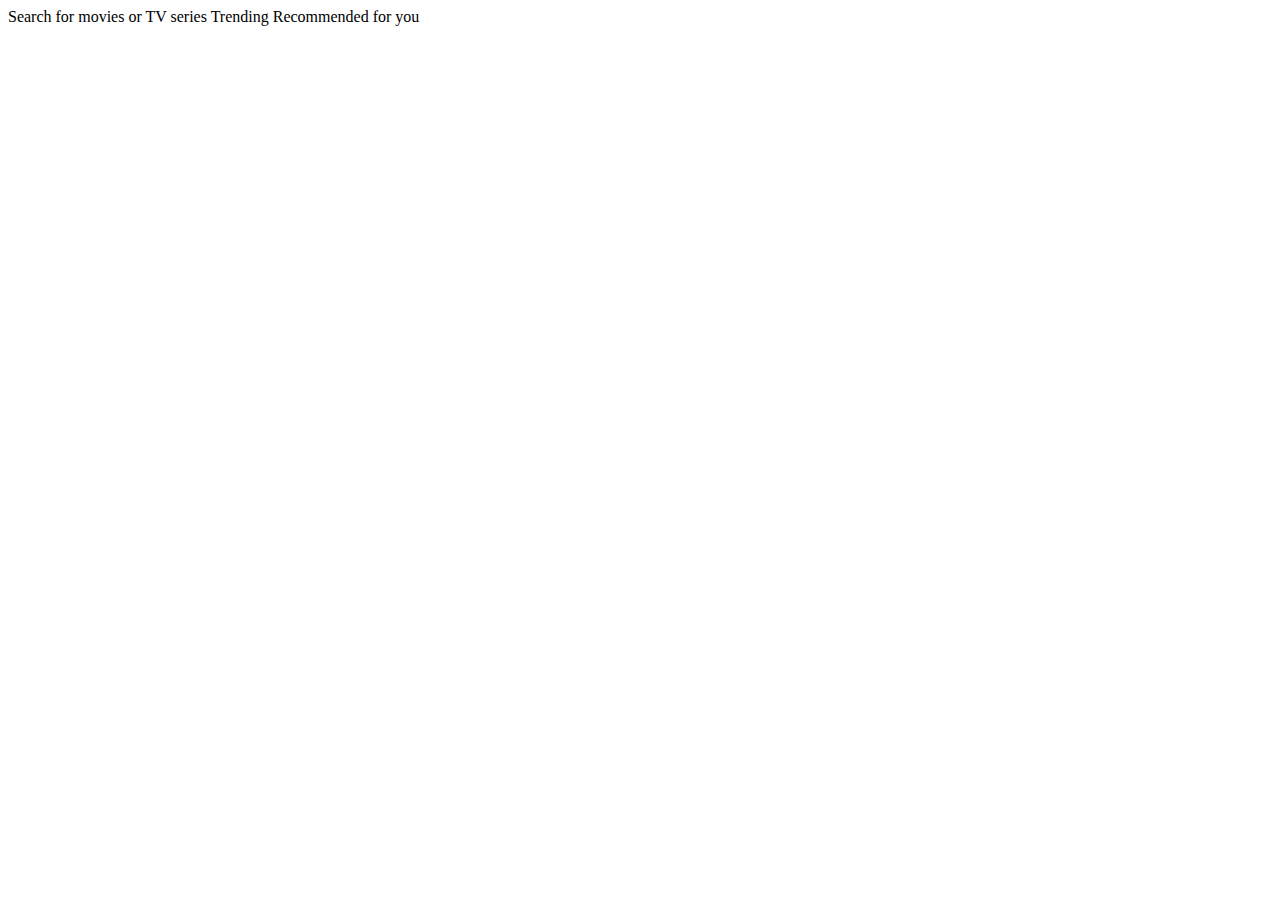
==== starter-code/index.html @ bb470f31 "initial commit" ====
<!DOCTYPE html>
<html lang="en">
<head>
  <meta charset="UTF-8">
  <meta name="viewport" content="width=device-width, initial-scale=1.0">

  <link rel="icon" type="image/png" sizes="32x32" href="./assets/favicon-32x32.png">
  
  <title>Frontend Mentor | Entertainment web app</title>
</head>
<body>

  Search for movies or TV series
  
  Trending

  <!-- Display trending shows -->

  Recommended for you

  <!-- Display recommended shows -->
  
</body>
</html>
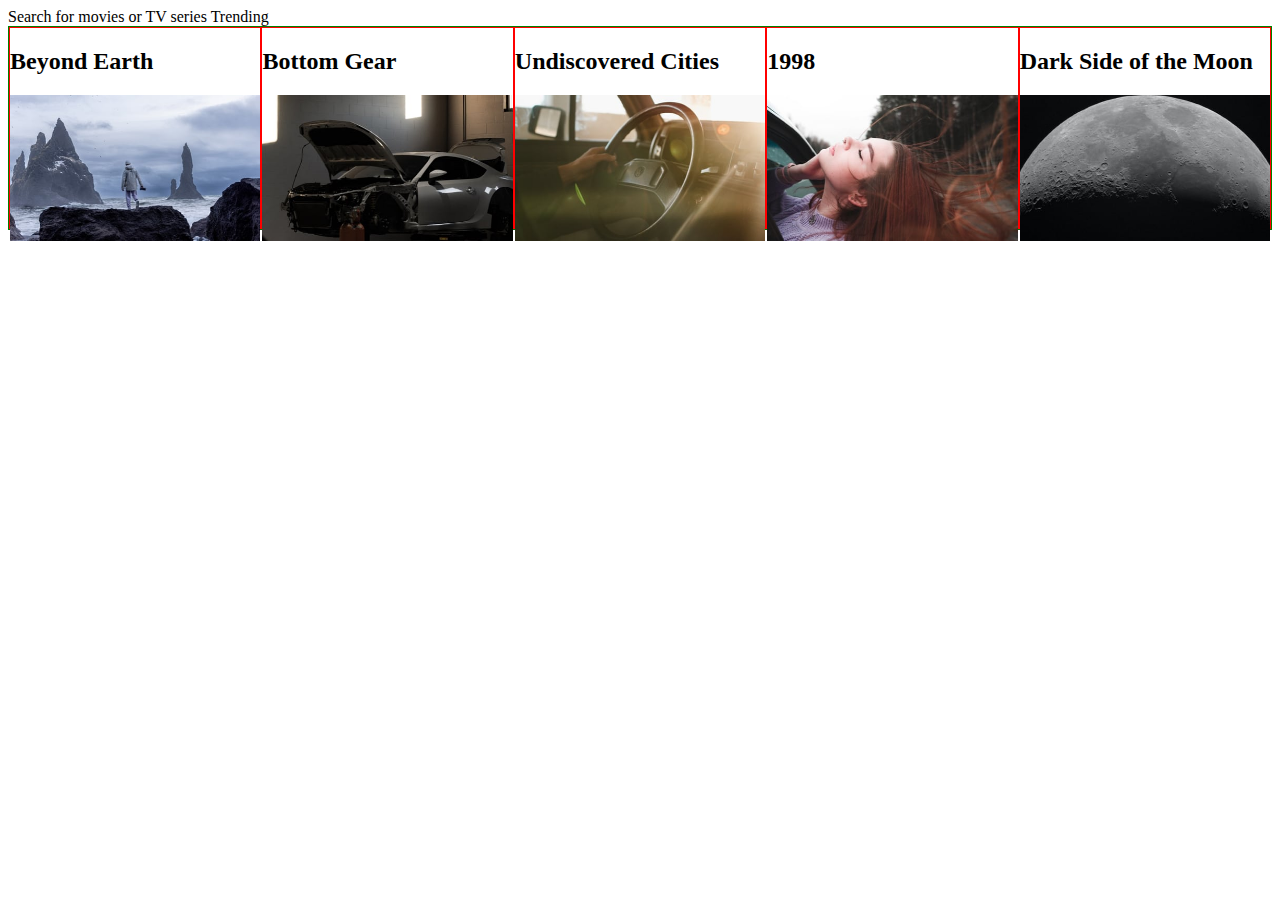
==== commit 7c9312ec: "added style and cards" ====
--- a/starter-code/index.html
+++ b/starter-code/index.html
@@ -5,20 +5,25 @@
   <meta name="viewport" content="width=device-width, initial-scale=1.0">
 
   <link rel="icon" type="image/png" sizes="32x32" href="./assets/favicon-32x32.png">
-  
+  <link rel="stylesheet" href="./style.css">
   <title>Frontend Mentor | Entertainment web app</title>
 </head>
 <body>
 
   Search for movies or TV series
-  
+
   Trending
 
   <!-- Display trending shows -->
 
-  Recommended for you
+  <section class="trending" id="trend-shows">
+    <div class="card-container">
+<div class="cards"></div>
+
+    </div>
+  </section>
 
   <!-- Display recommended shows -->
-  
+  <script src="./script.js"></script>
 </body>
 </html>--- a/starter-code/style.css
+++ b/starter-code/style.css
@@ -0,0 +1,25 @@
+
+.card-container{
+    display: flex;
+    flex-direction: column;
+    border:1px solid green;
+
+}
+
+
+.cards{
+    display: flex;
+
+}
+
+.card{
+    width: 300px;
+    height: 200px;
+    border: 1px solid red;
+
+}
+
+.card > img{
+    width:100%;
+
+}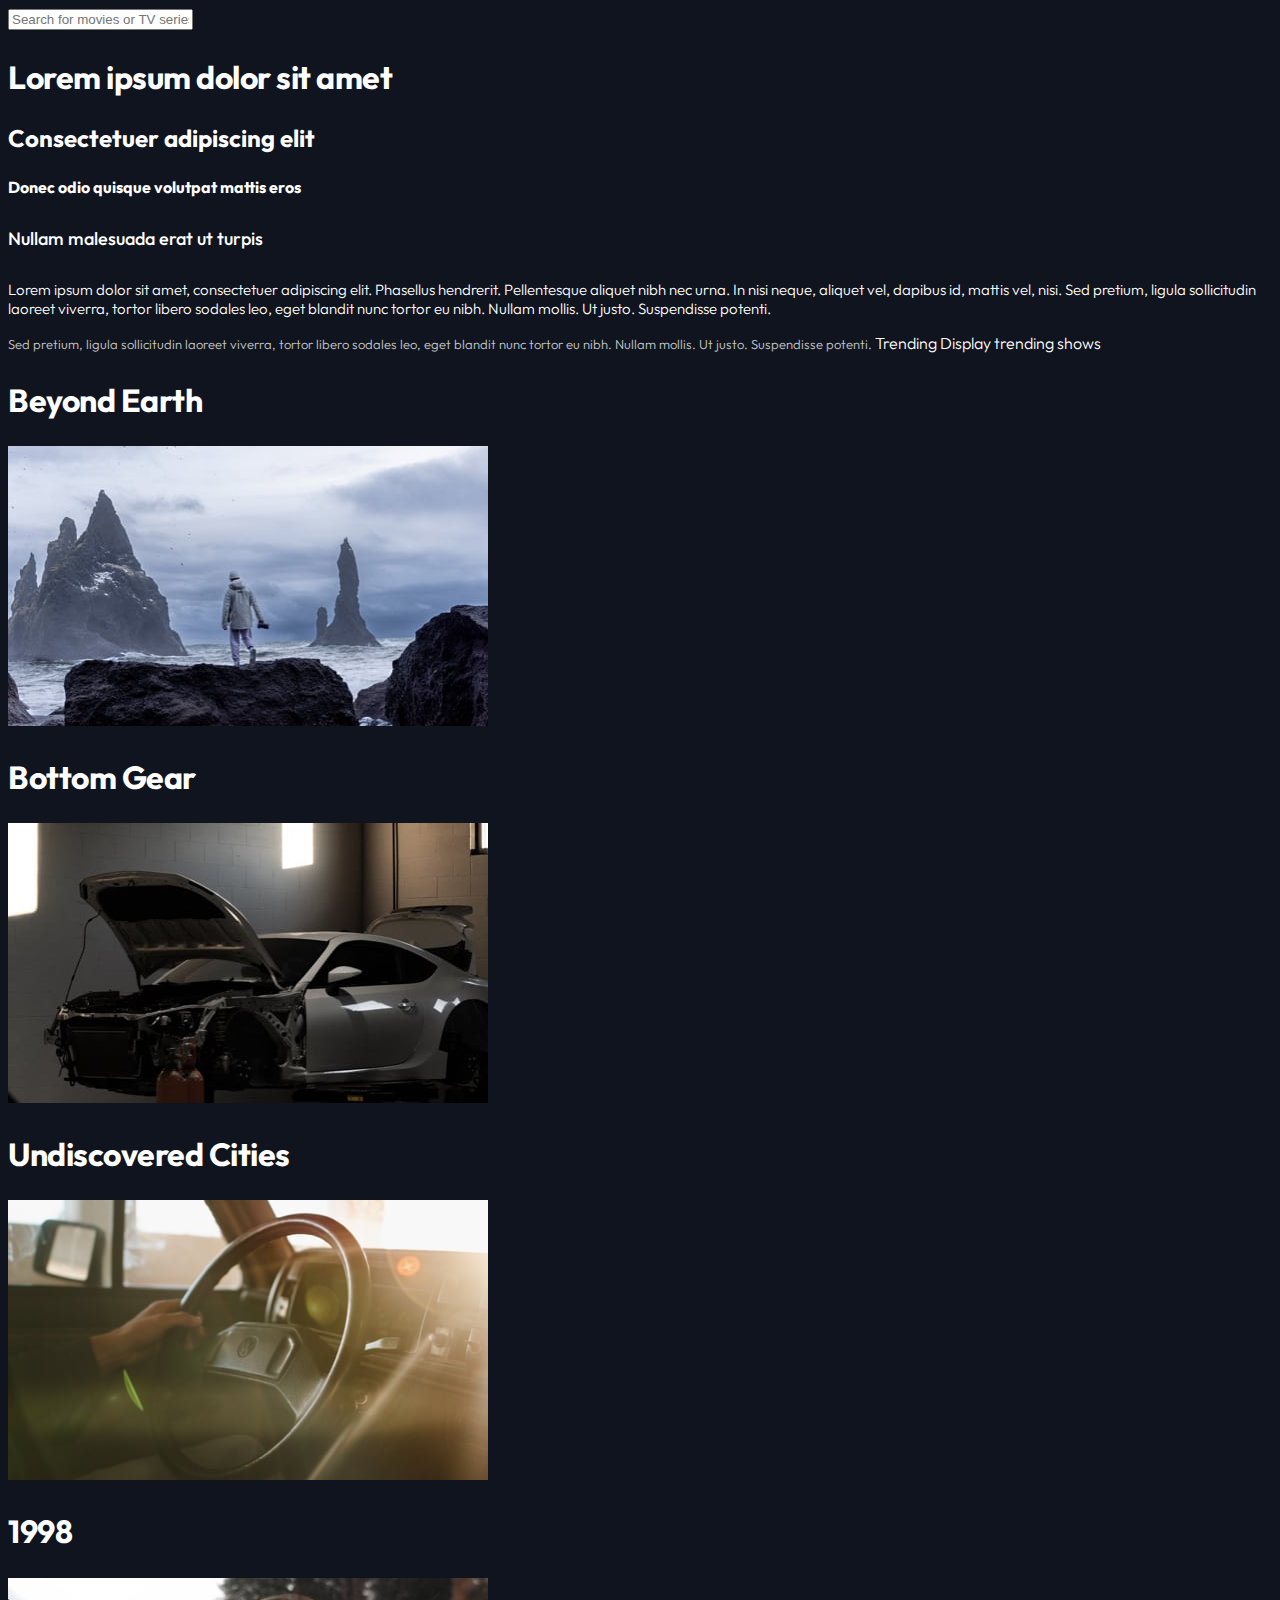
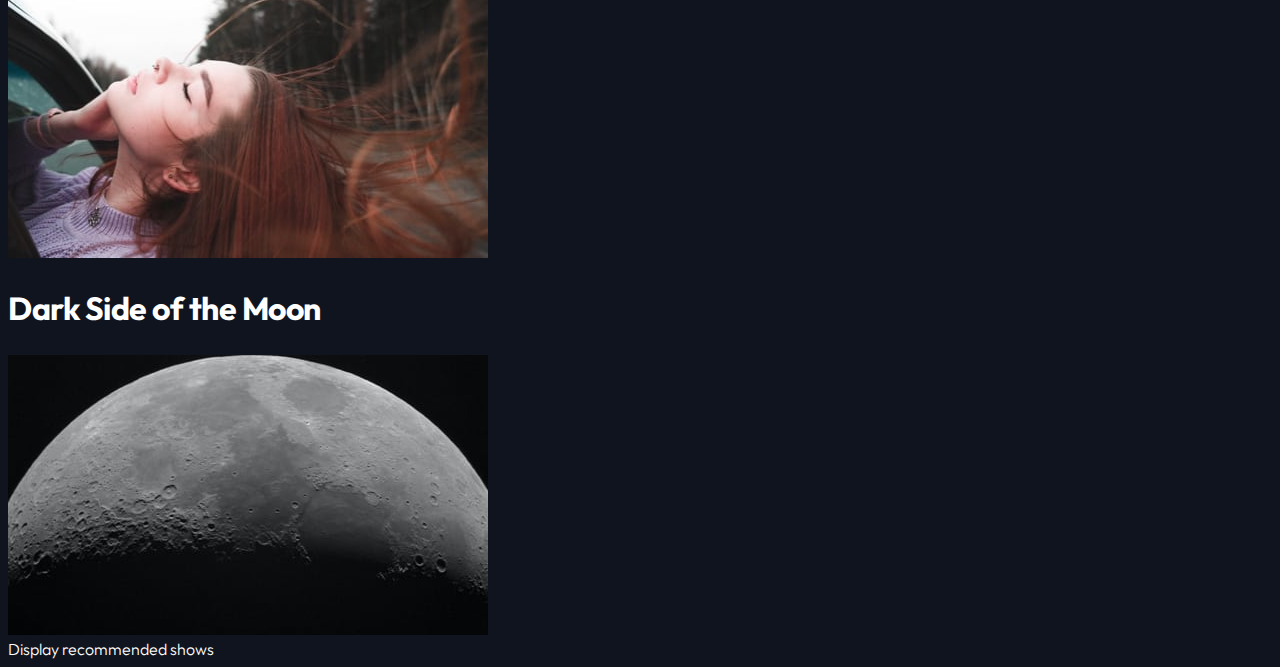
==== commit 621b04f1: "added style system" ====
--- a/starter-code/index.html
+++ b/starter-code/index.html
@@ -3,18 +3,31 @@
 <head>
   <meta charset="UTF-8">
   <meta name="viewport" content="width=device-width, initial-scale=1.0">
-
+  <link rel="preconnect" href="https://fonts.googleapis.com">
+<link rel="preconnect" href="https://fonts.gstatic.com" crossorigin>
+<link href="https://fonts.googleapis.com/css2?family=Outfit:wght@300;500&display=swap" rel="stylesheet">
   <link rel="icon" type="image/png" sizes="32x32" href="./assets/favicon-32x32.png">
   <link rel="stylesheet" href="./style.css">
   <title>Frontend Mentor | Entertainment web app</title>
 </head>
 <body>
 
-  Search for movies or TV series
+   <header>
+    <input type="text" placeholder="Search for movies or TV series" id="search-input">
+  </header>
+
+<h2>Lorem ipsum dolor sit amet</h2>
+<h3>Consectetuer adipiscing elit</h3>
+<h4>Donec odio quisque volutpat mattis eros</h4>
+<h5>Nullam malesuada erat ut turpis</h5>
+<p>Lorem ipsum dolor sit amet, consectetuer adipiscing elit. Phasellus hendrerit. Pellentesque aliquet nibh nec urna. In nisi neque, aliquet vel, dapibus id, mattis vel, nisi. Sed pretium, ligula sollicitudin laoreet viverra, tortor libero sodales leo, eget blandit nunc tortor eu nibh. Nullam mollis. Ut justo. Suspendisse potenti.</p>
+<span>Sed pretium, ligula sollicitudin laoreet viverra, tortor libero sodales leo, eget blandit nunc tortor eu nibh. Nullam mollis. Ut justo. Suspendisse potenti.</span>
+
+
 
   Trending
 
-  <!-- Display trending shows -->
+   Display trending shows
 
   <section class="trending" id="trend-shows">
     <div class="card-container">
@@ -23,7 +36,7 @@
     </div>
   </section>
 
-  <!-- Display recommended shows -->
+  Display recommended shows
   <script src="./script.js"></script>
 </body>
 </html>--- a/starter-code/style.css
+++ b/starter-code/style.css
@@ -1,25 +1,90 @@
+/*** GLobal variables  ***/
 
-.card-container{
-    display: flex;
-    flex-direction: column;
-    border:1px solid green;
+
+:root{
+   --red:hsla(0, 97%, 63%, 1);
+   --dar_blue:hsla(224, 30%, 9%, 1);
+   --greyish_blue:hsla(223, 23%, 46%, 1);
+   --semi_dark_blue: hsla(223, 36%, 13%, 1);
+   --pure_white:hsla(0, 0%, 100%, 1);
+
+
+   --max-width-mobile: 343px;
+  --max-width-tablet: 708px;
+  --max-width-desktop: 1110px;
 
 }
 
+/* GLOBAL STYLES **/
+html {
+    scroll-behavior: smooth;
+  }
+  
+  ::after,
+  ::before {
+    margin: 0;
+    padding: 0;
+    box-sizing: border-box;
+  }
+  
+  * {
+    box-sizing: border-box;
+  }
+  body {
+    font-family: 'Outfit' , sans-serif;
+    font-style: normal;
+    font-weight: 300;
+    color: var(--pure_white);
 
-.cards{
-    display: flex;
+    background-color: var(--dar_blue);
 
-}
+  }
 
-.card{
-    width: 300px;
-    height: 200px;
-    border: 1px solid red;
+  ul {
+    list-style-type: none;
+  }
+  
+  a {
+    text-decoration: none;
+  }
 
-}
+  /* Heading L */
+  h2 {
+    font-size: 32px;
+    line-height: 40px;
+    letter-spacing: -0.5px;
 
-.card > img{
-    width:100%;
+  }
+  
+  /* Heading M */
+  h3 {
+    font-size: 24px;
+    line-height: 30px;
+  }
 
-}+  /* Heading S */
+  h5 {
+    font-size: 24px;
+    font-weight: 500;
+    line-height: 30px;
+  }
+
+  /* Heading XS */
+ h5{
+    font-size: 18px;
+    font-weight: 500;
+    line-height: 23px;
+ }
+
+ p {
+
+    font-size: 15px;
+    line-height: 19px;
+  }
+
+  span {
+
+    font-size: 13px;
+    mix-blend-mode: normal;
+    opacity: 0.75;
+  }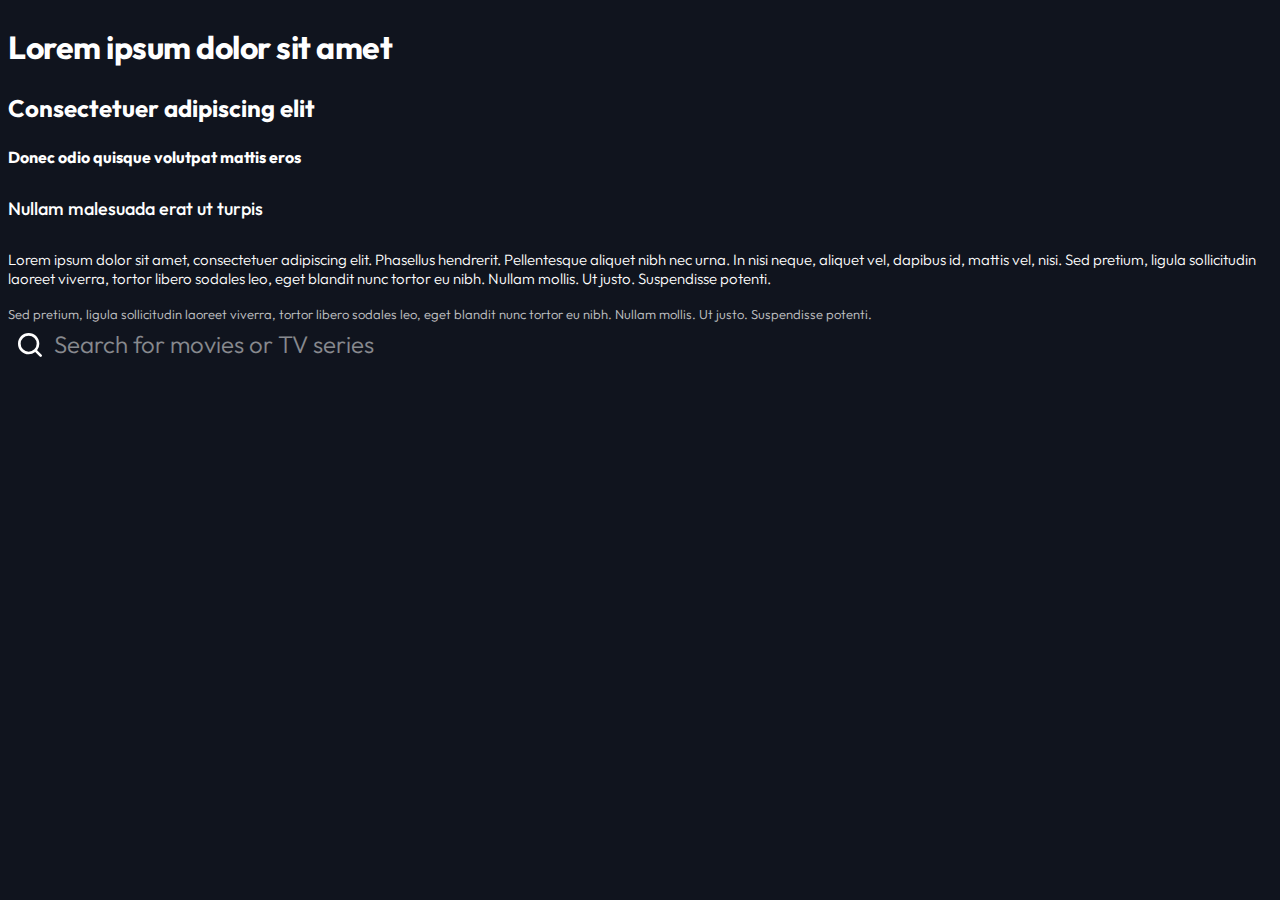
==== commit a8c2a357: "added search_bar Section With Style" ====
--- a/starter-code/index.html
+++ b/starter-code/index.html
@@ -12,10 +12,12 @@
 </head>
 <body>
 
-   <header>
+   <!-- <header>
     <input type="text" placeholder="Search for movies or TV series" id="search-input">
-  </header>
+  </header> -->
 
+
+  <!---Topography-->
 <h2>Lorem ipsum dolor sit amet</h2>
 <h3>Consectetuer adipiscing elit</h3>
 <h4>Donec odio quisque volutpat mattis eros</h4>
@@ -24,10 +26,18 @@
 <span>Sed pretium, ligula sollicitudin laoreet viverra, tortor libero sodales leo, eget blandit nunc tortor eu nibh. Nullam mollis. Ut justo. Suspendisse potenti.</span>
 
 
+<!----- Interactive elements ----->
+<div class="search-container">
 
-  Trending
+  <button type="submit" class="sub-btn">
+    <svg class="search-icon" width="32" height="32" xmlns="http://www.w3.org/2000/svg"><path d="M27.613 25.72 23.08 21.2a10.56 10.56 0 0 0 2.253-6.533C25.333 8.776 20.558 4 14.667 4S4 8.776 4 14.667c0 5.89 4.776 10.666 10.667 10.666A10.56 10.56 0 0 0 21.2 23.08l4.52 4.533a1.333 1.333 0 0 0 1.893 0 1.333 1.333 0 0 0 0-1.893ZM6.667 14.667a8 8 0 1 1 16 0 8 8 0 0 1-16 0Z" fill="#FFF"/></svg>
+  </button>
+    <input  type="text" class="search-bar" placeholder="Search for movies or TV series" name="search">
+</div>
 
-   Display trending shows
+  <!-- Trending
+
+   Display trending shows -->
 
   <section class="trending" id="trend-shows">
     <div class="card-container">
@@ -36,7 +46,7 @@
     </div>
   </section>
 
-  Display recommended shows
-  <script src="./script.js"></script>
+  <!-- Display recommended shows -->
+  <!-- <script src="./script.js"></script> -->
 </body>
 </html>--- a/starter-code/style.css
+++ b/starter-code/style.css
@@ -1,90 +1,165 @@
 /*** GLobal variables  ***/
 
 
-:root{
-   --red:hsla(0, 97%, 63%, 1);
-   --dar_blue:hsla(224, 30%, 9%, 1);
-   --greyish_blue:hsla(223, 23%, 46%, 1);
-   --semi_dark_blue: hsla(223, 36%, 13%, 1);
-   --pure_white:hsla(0, 0%, 100%, 1);
+:root {
+    --red: hsla(0, 97%, 63%, 1);
+    --dar_blue: hsla(224, 30%, 9%, 1);
+    --greyish_blue: hsla(223, 23%, 46%, 1);
+    --semi_dark_blue: hsla(223, 36%, 13%, 1);
+    --pure_white: hsla(0, 0%, 100%, 1);
 
 
-   --max-width-mobile: 343px;
-  --max-width-tablet: 708px;
-  --max-width-desktop: 1110px;
+    --max-width-mobile: 343px;
+    --max-width-tablet: 708px;
+    --max-width-desktop: 1110px;
 
 }
 
 /* GLOBAL STYLES **/
 html {
     scroll-behavior: smooth;
-  }
-  
-  ::after,
-  ::before {
+}
+
+::after,
+::before {
     margin: 0;
     padding: 0;
     box-sizing: border-box;
-  }
-  
-  * {
+}
+
+* {
     box-sizing: border-box;
-  }
-  body {
-    font-family: 'Outfit' , sans-serif;
+}
+
+body {
+    font-family: 'Outfit', sans-serif;
     font-style: normal;
     font-weight: 300;
     color: var(--pure_white);
 
     background-color: var(--dar_blue);
 
-  }
+}
 
-  ul {
+/** List Style ***/
+ul {
     list-style-type: none;
-  }
-  
-  a {
+}
+
+a {
     text-decoration: none;
-  }
+}
 
-  /* Heading L */
-  h2 {
+/* Heading L */
+h2 {
     font-size: 32px;
     line-height: 40px;
     letter-spacing: -0.5px;
 
-  }
-  
-  /* Heading M */
-  h3 {
+}
+
+/* Heading M */
+h3 {
     font-size: 24px;
     line-height: 30px;
-  }
+}
 
-  /* Heading S */
-  h5 {
+/* Heading S */
+h5 {
     font-size: 24px;
     font-weight: 500;
     line-height: 30px;
-  }
+}
 
-  /* Heading XS */
- h5{
+/* Heading XS */
+h5 {
     font-size: 18px;
     font-weight: 500;
     line-height: 23px;
- }
+}
 
- p {
+p {
 
     font-size: 15px;
     line-height: 19px;
-  }
+}
 
-  span {
+span {
 
     font-size: 13px;
     mix-blend-mode: normal;
     opacity: 0.75;
-  }+}
+
+
+/** Interactive Elements **/
+
+/** Search Bar Section Begins **/
+
+.search-container {
+    max-width: 540px;
+    min-height: 47px;
+    /* border: 1px solid red; */
+    display: flex;
+}
+
+/** search button ***/
+.sub-btn {
+    border: none;
+    background-color: inherit;
+}
+
+/** Search Input Field **/
+.search-bar {
+    width: 100%;
+
+}
+
+/** Search Field Active ***/
+.search-bar:focus {
+    caret-color:var(--red);
+    color:var(--pure_white);
+    border-bottom: 1px solid var(--pure_white);
+}
+
+/*** Search Filled **/
+input:valid {
+    border: none;
+}
+
+/* Styles for the placeholder */
+.search-bar::placeholder {
+
+
+    color:var(--pure_white);
+    mix-blend-mode: normal;
+    opacity: 0.5;
+    background-color: inherit;
+
+    font-family: 'Outfit';
+    font-style: normal;
+    font-weight: 300;
+    font-size: 24px;
+    line-height: 30px;
+}
+
+.search-bar input {
+    font-family: 'Outfit';
+    font-style: normal;
+    font-weight: 300;
+    font-size: 24px;
+    line-height: 30px;
+
+    color: var(--pure_white);
+    caret-color:var(--red);
+}
+
+input {
+    border: none;
+    outline: none;
+    background: none;
+    color: inherit;
+    font-family: inherit;
+    font-size: inherit;
+}
+/*** Search Bar Style Ends**/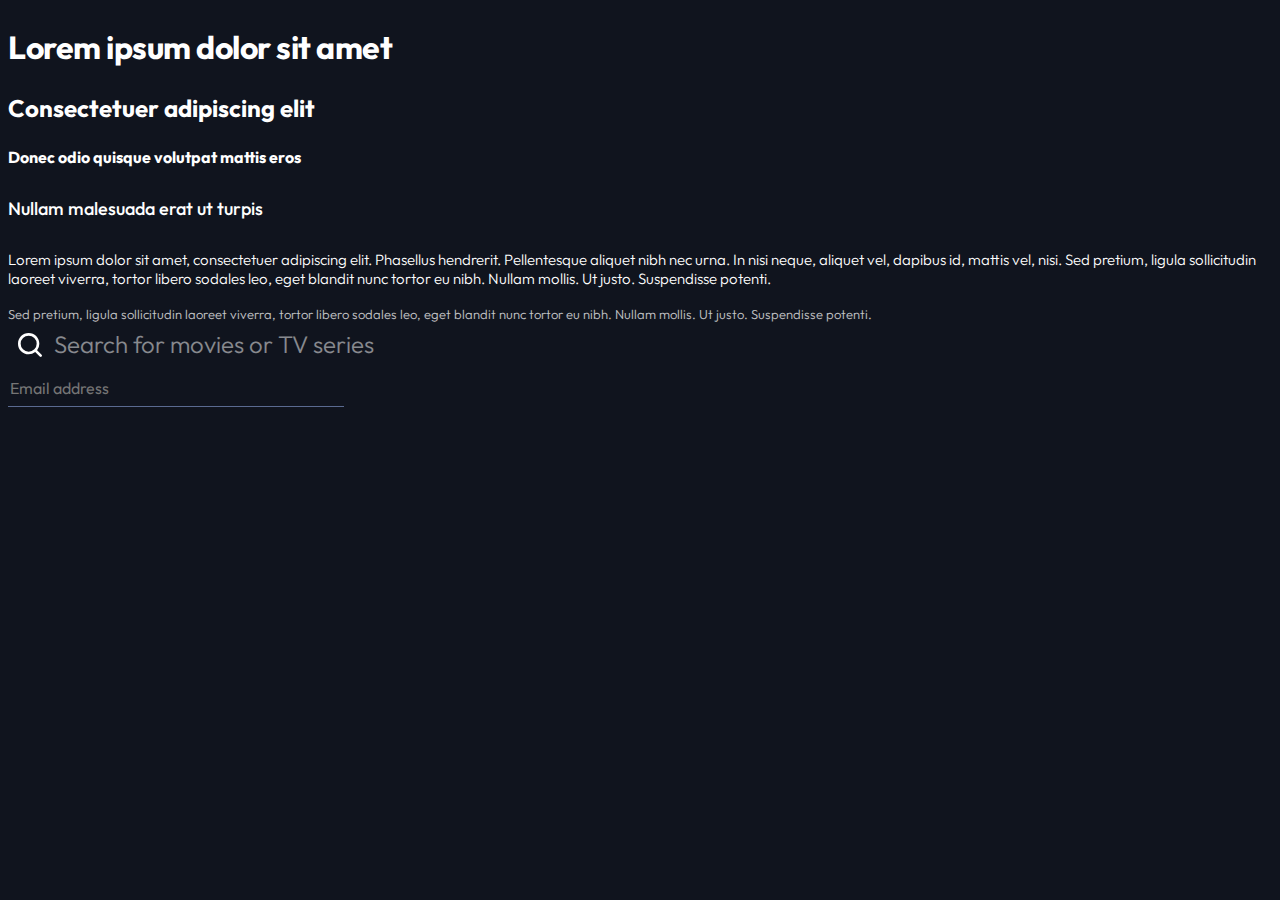
==== commit 65189b32: "Design system Work: added Input field for Login" ====
--- a/starter-code/index.html
+++ b/starter-code/index.html
@@ -27,13 +27,24 @@
 
 
 <!----- Interactive elements ----->
+
+<!--Search Bar -->
 <div class="search-container">
-
   <button type="submit" class="sub-btn">
     <svg class="search-icon" width="32" height="32" xmlns="http://www.w3.org/2000/svg"><path d="M27.613 25.72 23.08 21.2a10.56 10.56 0 0 0 2.253-6.533C25.333 8.776 20.558 4 14.667 4S4 8.776 4 14.667c0 5.89 4.776 10.666 10.667 10.666A10.56 10.56 0 0 0 21.2 23.08l4.52 4.533a1.333 1.333 0 0 0 1.893 0 1.333 1.333 0 0 0 0-1.893ZM6.667 14.667a8 8 0 1 1 16 0 8 8 0 0 1-16 0Z" fill="#FFF"/></svg>
   </button>
     <input  type="text" class="search-bar" placeholder="Search for movies or TV series" name="search">
 </div>
+
+<!---Login Section Form --->
+<form class="sign-in">
+  <div class="m">
+    <input type="text" class="input-field" placeholder="Email address">
+    <!-- <span class="error-msg">This field cannot be empty.</span> -->
+  </div>
+
+
+</form>
 
   <!-- Trending
 
--- a/starter-code/style.css
+++ b/starter-code/style.css
@@ -115,23 +115,11 @@
 
 }
 
-/** Search Field Active ***/
-.search-bar:focus {
-    caret-color:var(--red);
-    color:var(--pure_white);
-    border-bottom: 1px solid var(--pure_white);
-}
-
-/*** Search Filled **/
-input:valid {
-    border: none;
-}
-
 /* Styles for the placeholder */
 .search-bar::placeholder {
 
 
-    color:var(--pure_white);
+    color: var(--pure_white);
     mix-blend-mode: normal;
     opacity: 0.5;
     background-color: inherit;
@@ -151,7 +139,7 @@
     line-height: 30px;
 
     color: var(--pure_white);
-    caret-color:var(--red);
+    caret-color: var(--red);
 }
 
 input {
@@ -162,4 +150,69 @@
     font-family: inherit;
     font-size: inherit;
 }
-/*** Search Bar Style Ends**/+
+/** Search Field Active ***/
+.search-bar:focus {
+    caret-color: var(--red);
+    color: var(--pure_white);
+    border-bottom: 1px solid var(--pure_white);
+}
+
+/*** Search Filled **/
+input:valid {
+    border: none;
+    background-color: inherit;
+}
+
+
+/*** Search Bar Style Ends**/
+.sign-in{
+    max-width: 336px;
+}
+.m {
+    max-width: 336px;
+    height: 37px;
+    display: flex;
+  }
+  
+  .m > input{
+   width: 336px;
+   height: 100%;
+    border-bottom: 1px solid var(--greyish_blue);
+    color: var(--pure_white);
+  }
+
+  
+  .input-field.empty {
+    border-bottom-width: 1px;
+    border-bottom-color: var(--greyish_blue);
+  }
+  
+  input.active,
+  input:focus {
+    caret-color: var(--red);
+    border-bottom-width: 2px;
+    border-bottom-color: var(--pure_white);
+
+    font-family: 'Outfit';
+font-style: normal;
+font-weight: 300;
+font-size: 15px;
+line-height: 19px;
+  }
+  
+  input.error {
+    border-bottom-width: 1px;
+    border-bottom-color: var(--red);
+  }
+  .error-msg{
+    font-family: 'Outfit';
+font-style: normal;
+font-weight: 300;
+font-size: 13px;
+line-height: 16px;
+
+/* Red */
+
+color: #FC4747;
+  }
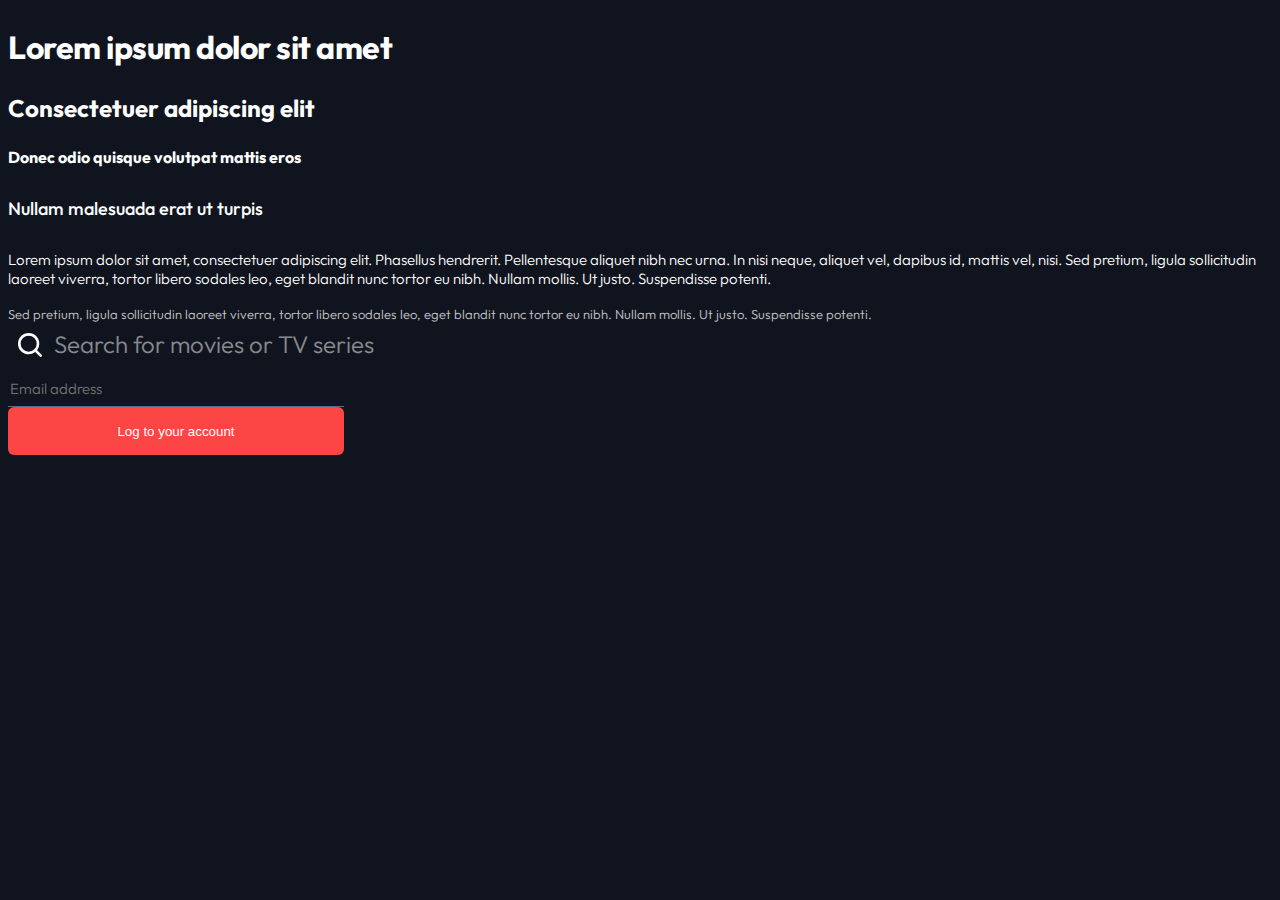
==== commit 79818e4b: "Design system:added Buttons" ====
--- a/starter-code/index.html
+++ b/starter-code/index.html
@@ -42,10 +42,12 @@
     <input type="text" class="input-field" placeholder="Email address">
     <!-- <span class="error-msg">This field cannot be empty.</span> -->
   </div>
+</form>
 
 
-</form>
+<!----Button -->
 
+<button class="log_in_btn">Log to your account</button>
   <!-- Trending
 
    Display trending shows -->
--- a/starter-code/style.css
+++ b/starter-code/style.css
@@ -166,53 +166,78 @@
 
 
 /*** Search Bar Style Ends**/
-.sign-in{
+.sign-in {
     max-width: 336px;
 }
+
 .m {
     max-width: 336px;
     height: 37px;
     display: flex;
-  }
-  
-  .m > input{
-   width: 336px;
-   height: 100%;
+}
+
+.m>input {
+    width: 336px;
+    height: 100%;
     border-bottom: 1px solid var(--greyish_blue);
     color: var(--pure_white);
-  }
-
-  
-  .input-field.empty {
+
+
+    font-family: 'Outfit';
+    font-style: normal;
+    font-weight: 300;
+    font-size: 15px;
+    line-height: 19px;
+}
+
+
+.input-field.empty {
     border-bottom-width: 1px;
     border-bottom-color: var(--greyish_blue);
-  }
-  
-  input.active,
-  input:focus {
+}
+
+input.active,
+input:focus {
     caret-color: var(--red);
     border-bottom-width: 2px;
     border-bottom-color: var(--pure_white);
 
     font-family: 'Outfit';
-font-style: normal;
-font-weight: 300;
-font-size: 15px;
-line-height: 19px;
-  }
-  
-  input.error {
+    font-style: normal;
+    font-weight: 300;
+    font-size: 15px;
+    line-height: 19px;
+}
+
+input.error {
     border-bottom-width: 1px;
     border-bottom-color: var(--red);
-  }
-  .error-msg{
-    font-family: 'Outfit';
-font-style: normal;
-font-weight: 300;
-font-size: 13px;
-line-height: 16px;
-
-/* Red */
-
-color: #FC4747;
-  }
+}
+
+.error-msg {
+    font-family: 'Outfit';
+    font-style: normal;
+    font-weight: 300;
+    font-size: 13px;
+    line-height: 16px;
+
+    /* Red */
+
+    color: #FC4747;
+}
+
+/***buttons ***/
+
+.log_in_btn {
+    width: 336px;
+    height: 48px;
+    background-color: var(--red);
+    color: var(--pure_white);
+    border-radius: 6px;
+    outline: none;
+    border: none;
+}
+.log_in_btn:hover{
+    background-color: var(--pure_white);
+    color:var(--semi_dark_blue) ;
+}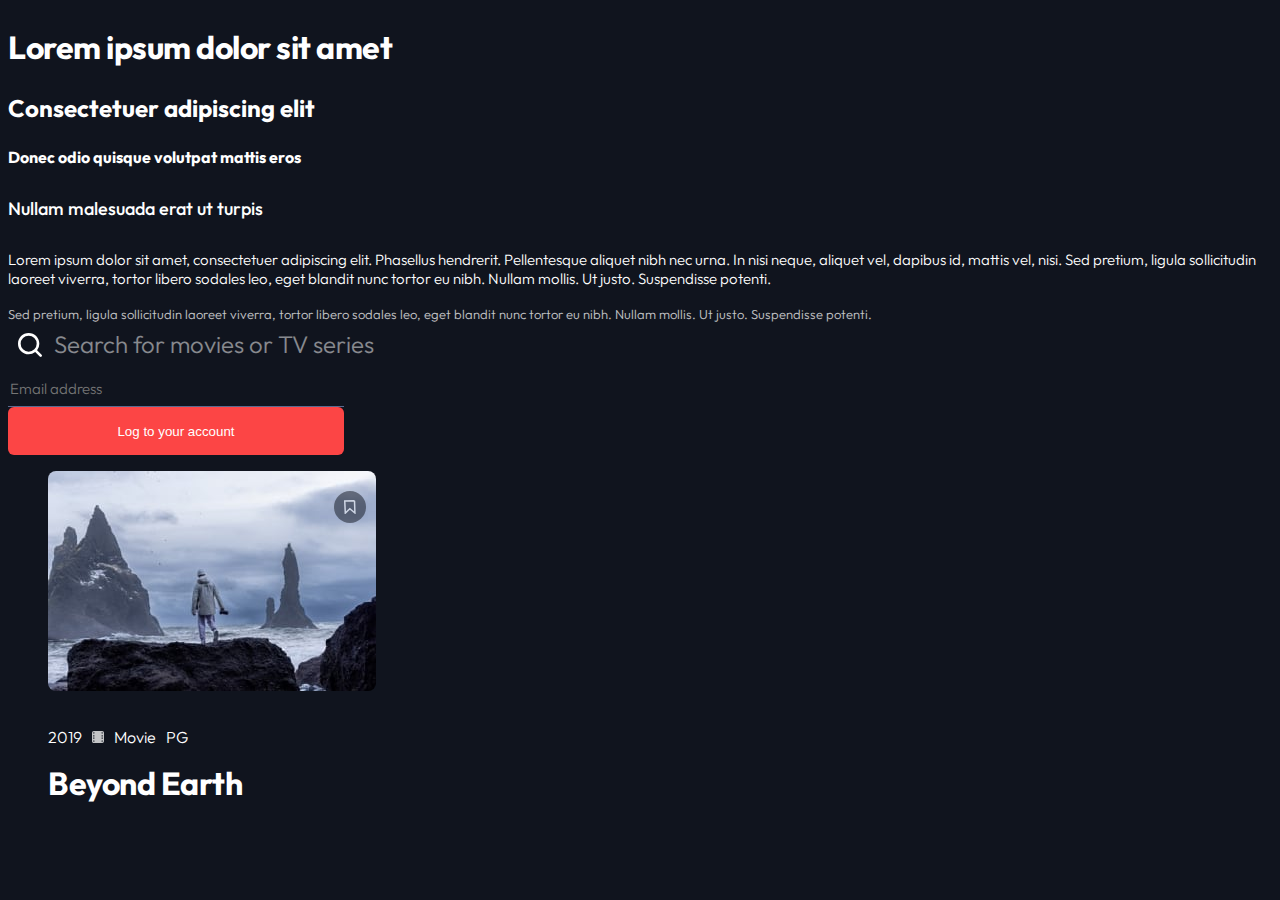
==== commit 2cbcf9f3: "Design sytem page : fininshed almost" ====
--- a/starter-code/index.html
+++ b/starter-code/index.html
@@ -48,6 +48,28 @@
 <!----Button -->
 
 <button class="log_in_btn">Log to your account</button>
+
+<!-----Cards  ------>
+<div class="card">
+<figure class="tumbnai">
+  <img src="./assets/thumbnails/beyond-earth/regular/small.jpg">
+  <div class="bookmark">
+    <svg width="12" height="14" xmlns="http://www.w3.org/2000/svg"><path d="m10.518.75.399 12.214-5.084-4.24-4.535 4.426L.75 1.036l9.768-.285Z" stroke="#FFF" stroke-width="1.5" fill="none" class="bookmark-icon"/></svg>
+  </div>
+</figure>
+<figcaption class="tumbnail-info">
+<ul class="show-info-list">
+  <li>2019</li>
+  <li><svg width="12" height="12" xmlns="http://www.w3.org/2000/svg"><path d="M10.173 0H1.827A1.827 1.827 0 0 0 0 1.827v8.346C0 11.183.818 12 1.827 12h8.346A1.827 1.827 0 0 0 12 10.173V1.827A1.827 1.827 0 0 0 10.173 0ZM2.4 5.4H1.2V4.2h1.2v1.2ZM1.2 6.6h1.2v1.2H1.2V6.6Zm9.6-1.2H9.6V4.2h1.2v1.2ZM9.6 6.6h1.2v1.2H9.6V6.6Zm1.2-4.956V2.4H9.6V1.2h.756a.444.444 0 0 1 .444.444ZM1.644 1.2H2.4v1.2H1.2v-.756a.444.444 0 0 1 .444-.444ZM1.2 10.356V9.6h1.2v1.2h-.756a.444.444 0 0 1-.444-.444Zm9.6 0a.444.444 0 0 1-.444.444H9.6V9.6h1.2v.756Z" fill="#FFF" opacity=".75"/></svg></li>
+  <li>Movie</li>
+  <li>PG</li>
+
+</ul>
+<h2>Beyond Earth</h2>
+
+</figcaption>
+
+</div>
   <!-- Trending
 
    Display trending shows -->
--- a/starter-code/style.css
+++ b/starter-code/style.css
@@ -240,4 +240,62 @@
 .log_in_btn:hover{
     background-color: var(--pure_white);
     color:var(--semi_dark_blue) ;
-}+}
+
+
+/** Card **/
+
+.card{
+
+width: fit-content;
+/* border: 1px solid red; */
+position: relative;
+}
+
+ .bookmark{
+width: 32px;
+height: 32px;
+/**background **/
+ background: #10141E;
+mix-blend-mode: normal;
+opacity: 0.5;
+border-radius: 50%;
+/** positioning **/
+ display: flex;
+justify-content: center;
+align-items: center;
+
+position: absolute;
+top:20px;
+right:50px;
+
+
+ }
+  .bookmark:hover{
+    background: var(--pure_white);
+}
+.bookmark-icon:hover{
+stroke: black;
+background-color: aliceblue;
+
+}
+
+figcaption{
+    display: flex;
+    flex-direction: column;
+}
+.show-info-list{
+    display: flex;
+    gap: 10px;
+
+
+
+}
+.tumbnail-info >h2{
+margin-left: 40px;
+margin-bottom: 10px;
+margin-top: 0;
+}
+figure >img{
+    border-radius: 8px;
+}
